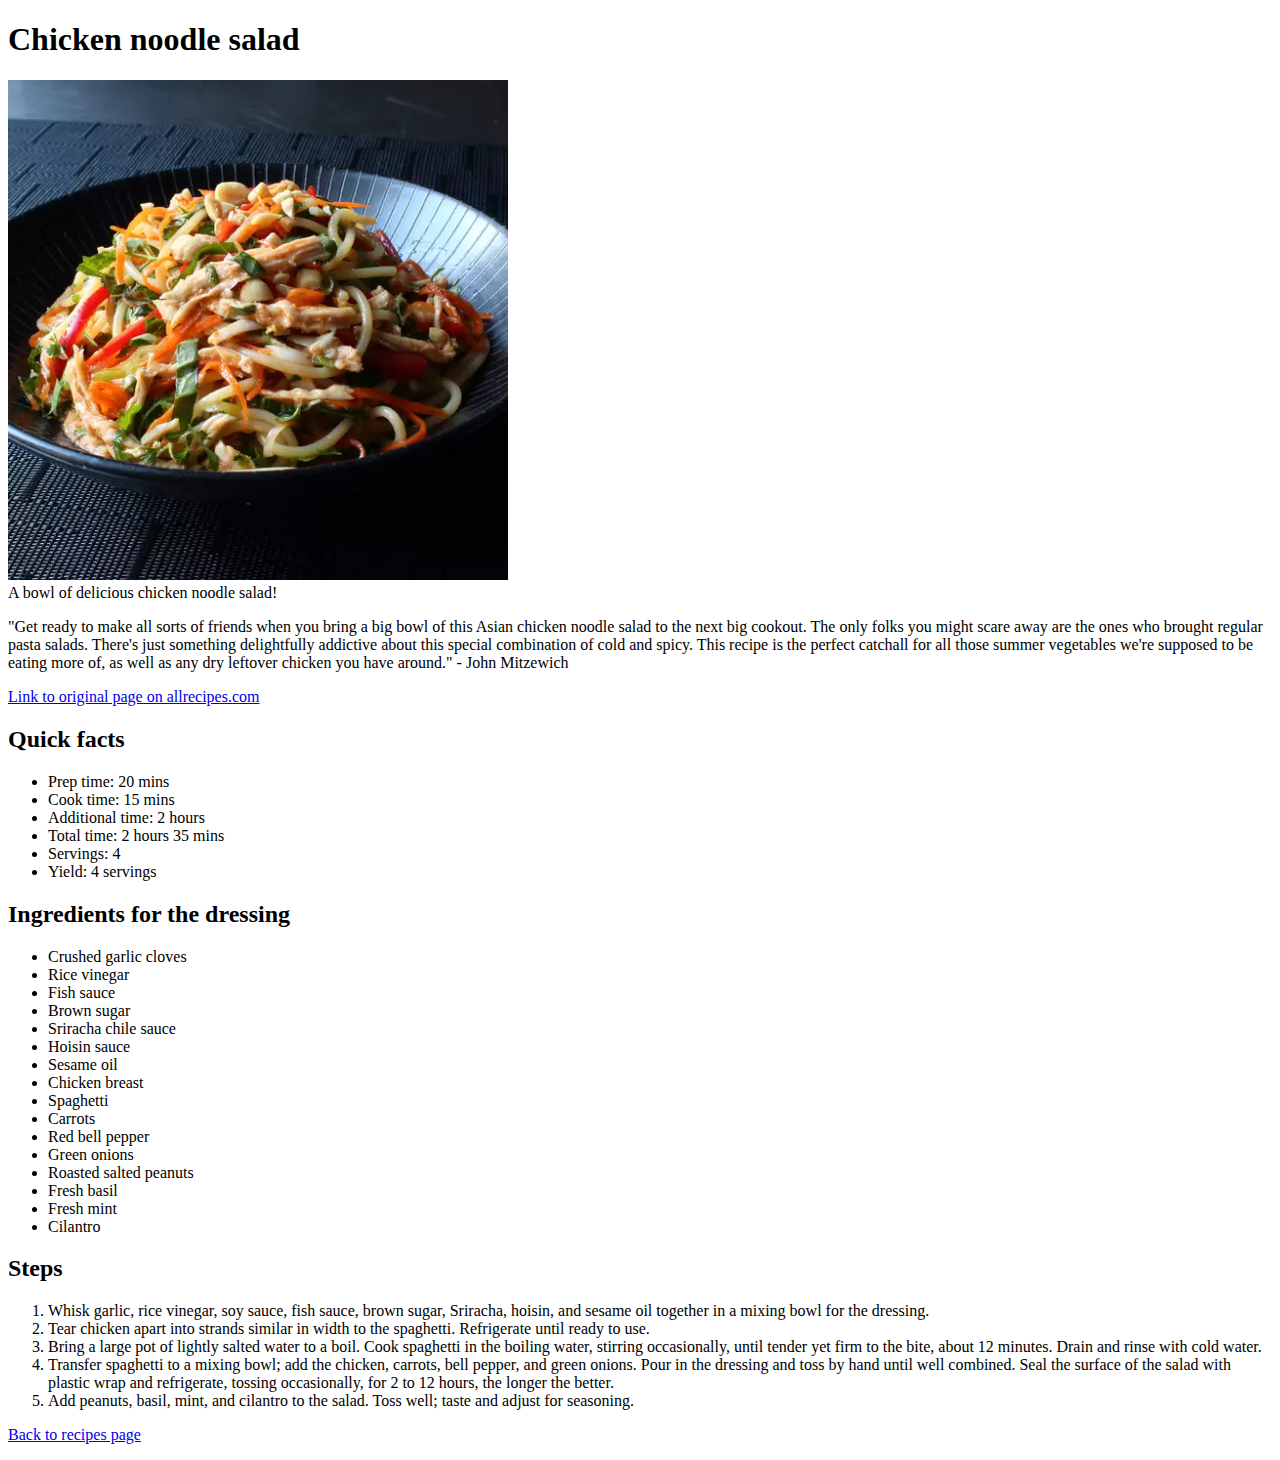
==== recipes/chicken-noodles.html @ ff061953 "Added 2 more recipes" ====
<!DOCTYPE html>
<html lang="en">
<head>
    <meta charset="UTF-8">
    <meta name="viewport" content="width=device-width, initial-scale=1.0">
    <title>Chicken noodle salad</title>
</head>
<body>
    <h1>Chicken noodle salad</h1>
    <picture>
        <source srcset="chicken-noodles.webp" type="image/webp" height="500px" width="500px">
        <img href="chicken-noodles.webp" alt="A picture of a delicious bowl of chicken noodle salad"/>
    </picture>
    <figcaption>A bowl of delicious chicken noodle salad!</figcaption>
    <p>"Get ready to make all sorts of friends when you bring a big bowl of this Asian chicken noodle salad to the next big cookout. The only folks you might scare away are the ones who brought regular pasta salads. There's just something delightfully addictive about this special combination of cold and spicy. This recipe is the perfect catchall for all those summer vegetables we're supposed to be eating more of, as well as any dry leftover chicken you have around." - John Mitzewich</p>
    <p><a href="https://www.allrecipes.com/recipe/274367/chicken-noodle-salad/" target="_blank" rel="noopener noreferrer">Link to original page on allrecipes.com</a></p>
    <h2>Quick facts</h2>
    <ul>
        <li>Prep time: 20 mins</li>
        <li>Cook time: 15 mins</li>
        <li>Additional time: 2 hours</li>
        <li>Total time: 2 hours 35 mins</li>
        <li>Servings: 4</li>
        <li>Yield: 4 servings</li>
    </ul>
    <h2>Ingredients for the dressing</h2>
    <ul>
        <li>Crushed garlic cloves</li>
        <li>Rice vinegar</li>
        <li>Fish sauce</li>
        <li>Brown sugar</li>
        <li>Sriracha chile sauce </li>
        <li>Hoisin sauce</li>
        <li>Sesame oil</li>
        <li>Chicken breast</li>
        <li>Spaghetti</li>
        <li>Carrots</li>
        <li>Red bell pepper</li>
        <li>Green onions</li>
        <li>Roasted salted peanuts</li>
        <li>Fresh basil</li>
        <li>Fresh mint</li>
        <li>Cilantro</li>
    </ul>
    <h2>Steps</h2>
    <ol>
        <li>Whisk garlic, rice vinegar, soy sauce, fish sauce, brown sugar, Sriracha, hoisin, and sesame oil together in a mixing bowl for the dressing.</li>
        <li>Tear chicken apart into strands similar in width to the spaghetti. Refrigerate until ready to use.</li>
        <li>Bring a large pot of lightly salted water to a boil. Cook spaghetti in the boiling water, stirring occasionally, until tender yet firm to the bite, about 12 minutes. Drain and rinse with cold water.</li>
        <li>Transfer spaghetti to a mixing bowl; add the chicken, carrots, bell pepper, and green onions. Pour in the dressing and toss by hand until well combined. Seal the surface of the salad with plastic wrap and refrigerate, tossing occasionally, for 2 to 12 hours, the longer the better.</li>
        <li>Add peanuts, basil, mint, and cilantro to the salad. Toss well; taste and adjust for seasoning.</li>
    </ol>
</body>
<footer>
    <p><a href="../index.html" target="_blank" rel="noopener noreferrer">Back to recipes page</a></p>
</footer>
</html>
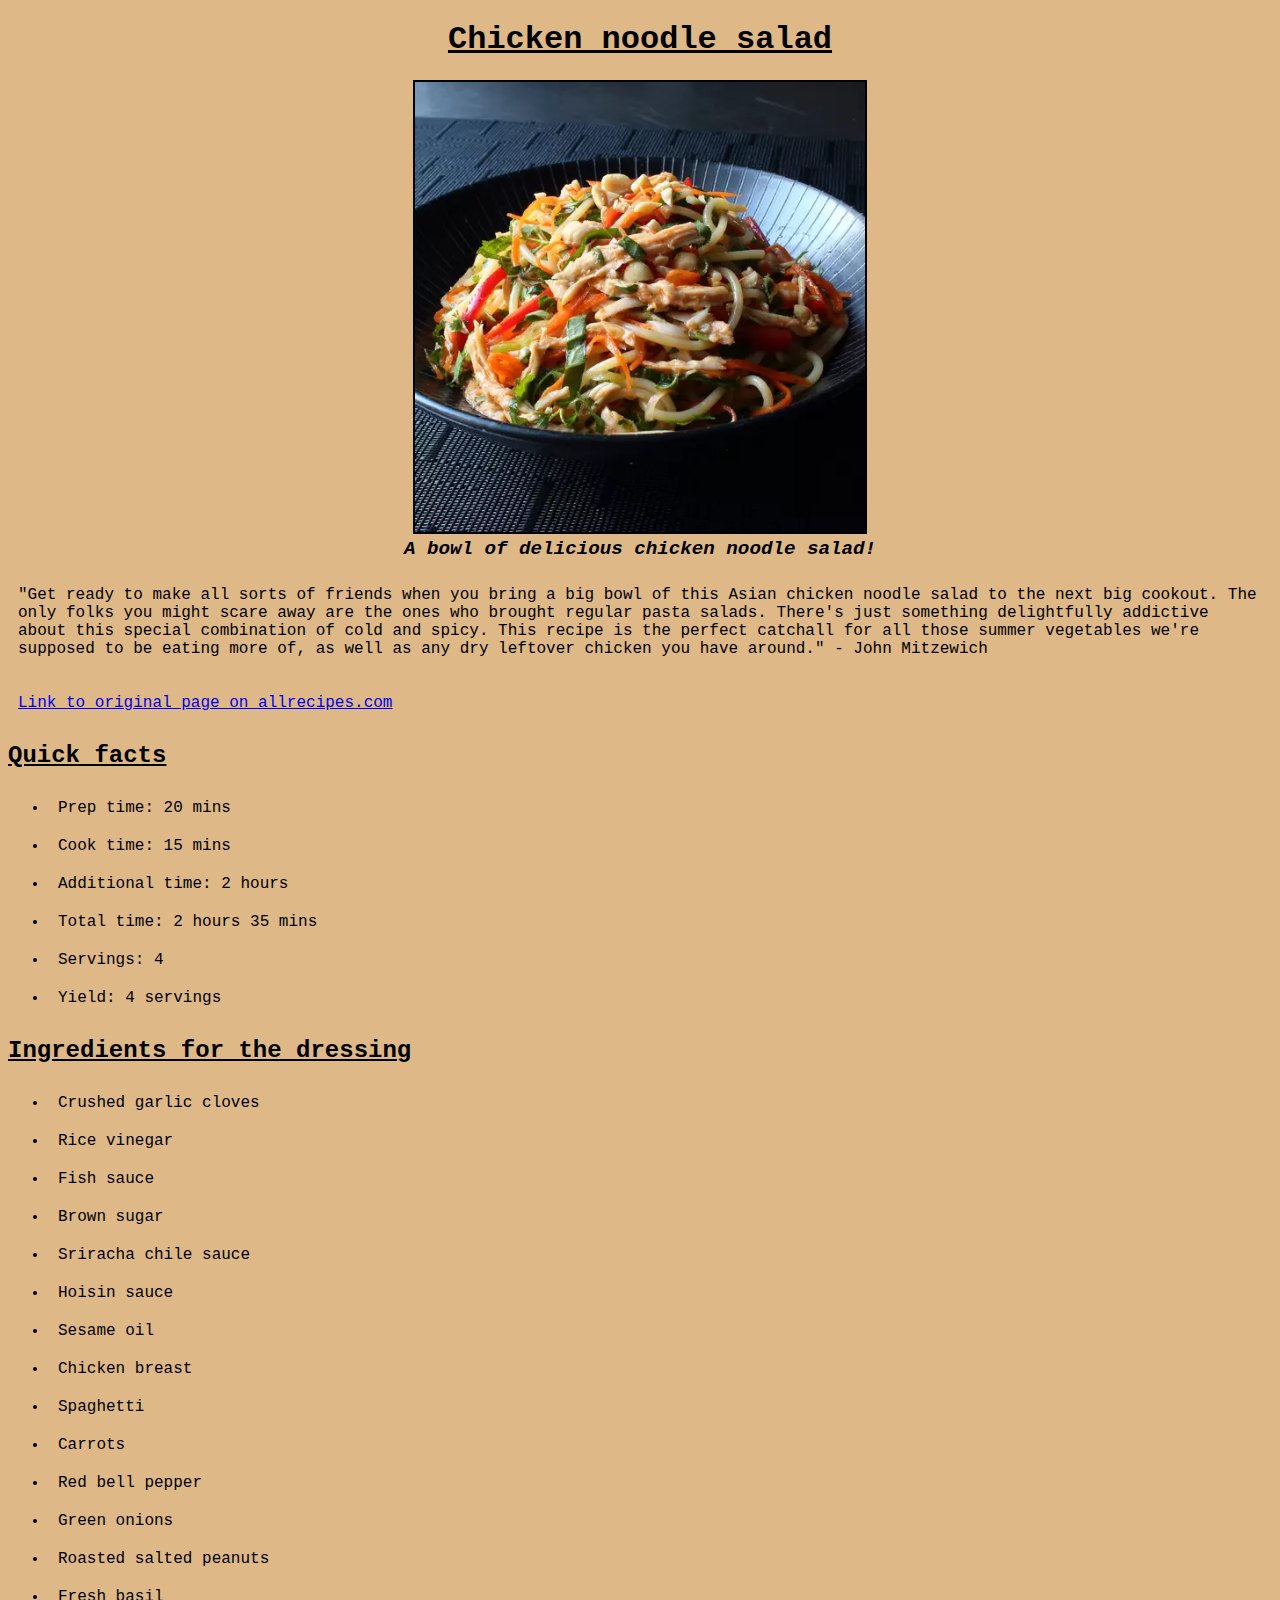
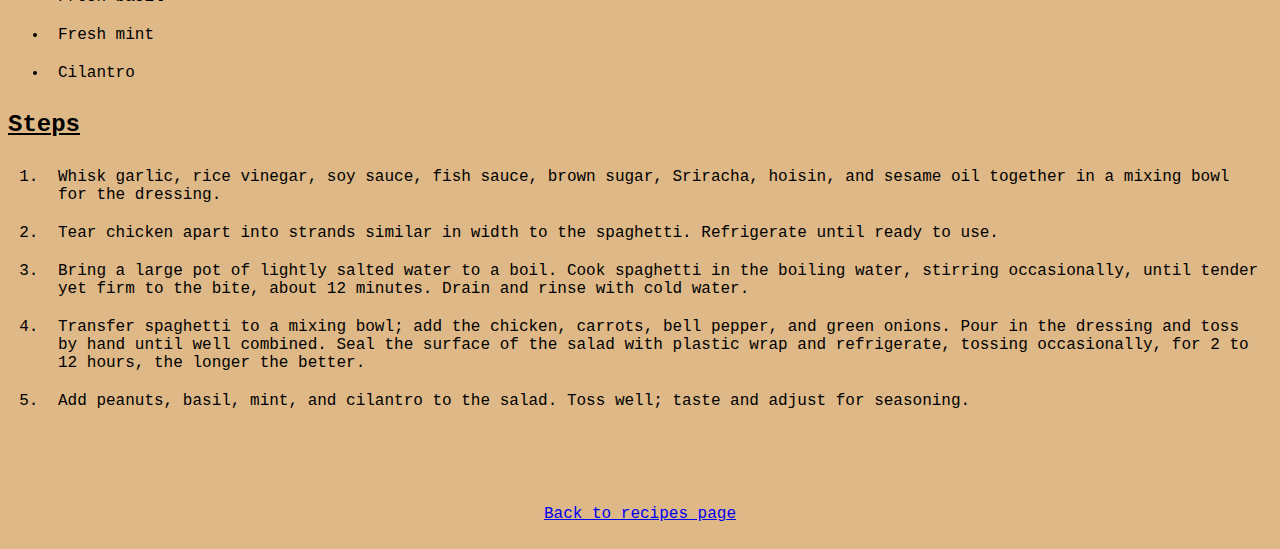
==== commit fb8a8b0f: "Edit styles for all recipes" ====
--- a/recipes/chicken-noodles.html
+++ b/recipes/chicken-noodles.html
@@ -3,14 +3,19 @@
 <head>
     <meta charset="UTF-8">
     <meta name="viewport" content="width=device-width, initial-scale=1.0">
+    <link href="styles.css" rel="stylesheet">
     <title>Chicken noodle salad</title>
 </head>
 <body>
     <h1>Chicken noodle salad</h1>
+    <div class="row">
+    <div class="column">
     <picture>
-        <source srcset="chicken-noodles.webp" type="image/webp" height="500px" width="500px">
-        <img href="chicken-noodles.webp" alt="A picture of a delicious bowl of chicken noodle salad"/>
+        <source srcset="chicken-noodles.webp" type="image/webp">
+        <img href="chicken-noodles.webp" style="height: 100%; width: 450px;" alt="A picture of a delicious bowl of chicken noodle salad"/>
     </picture>
+</div>
+</div>
     <figcaption>A bowl of delicious chicken noodle salad!</figcaption>
     <p>"Get ready to make all sorts of friends when you bring a big bowl of this Asian chicken noodle salad to the next big cookout. The only folks you might scare away are the ones who brought regular pasta salads. There's just something delightfully addictive about this special combination of cold and spicy. This recipe is the perfect catchall for all those summer vegetables we're supposed to be eating more of, as well as any dry leftover chicken you have around." - John Mitzewich</p>
     <p><a href="https://www.allrecipes.com/recipe/274367/chicken-noodle-salad/" target="_blank" rel="noopener noreferrer">Link to original page on allrecipes.com</a></p>
--- a/recipes/styles.css
+++ b/recipes/styles.css
@@ -0,0 +1,52 @@
+* {
+    background-color: burlywood;
+}
+
+img {
+    border: 2px solid black;
+    width: 600px;
+    height: 100%;
+}
+
+figcaption {
+    font-family: 'Courier New', Courier, monospace;
+    text-align: center;
+    font-size: larger;
+    font-weight: bolder;
+    font-style: italic;
+}
+
+h1,
+h2 {
+    font-family: 'Courier New', Courier, monospace;
+    text-decoration: underline;
+    text-align: center;
+}
+
+h2 {
+    text-align: left;
+}
+
+#center {
+    text-align: center;
+    font-family: 'Courier New', Courier, monospace;
+}
+
+p, li {
+    font-family: 'Courier New', Courier, monospace;
+    padding: 10px;
+}
+
+footer {
+    font-family: 'Courier New', Courier, monospace;
+    text-align: center;
+    margin-top: 75px;
+}
+
+.row {
+    display: flex;
+}
+
+.column {
+    margin: auto;
+}